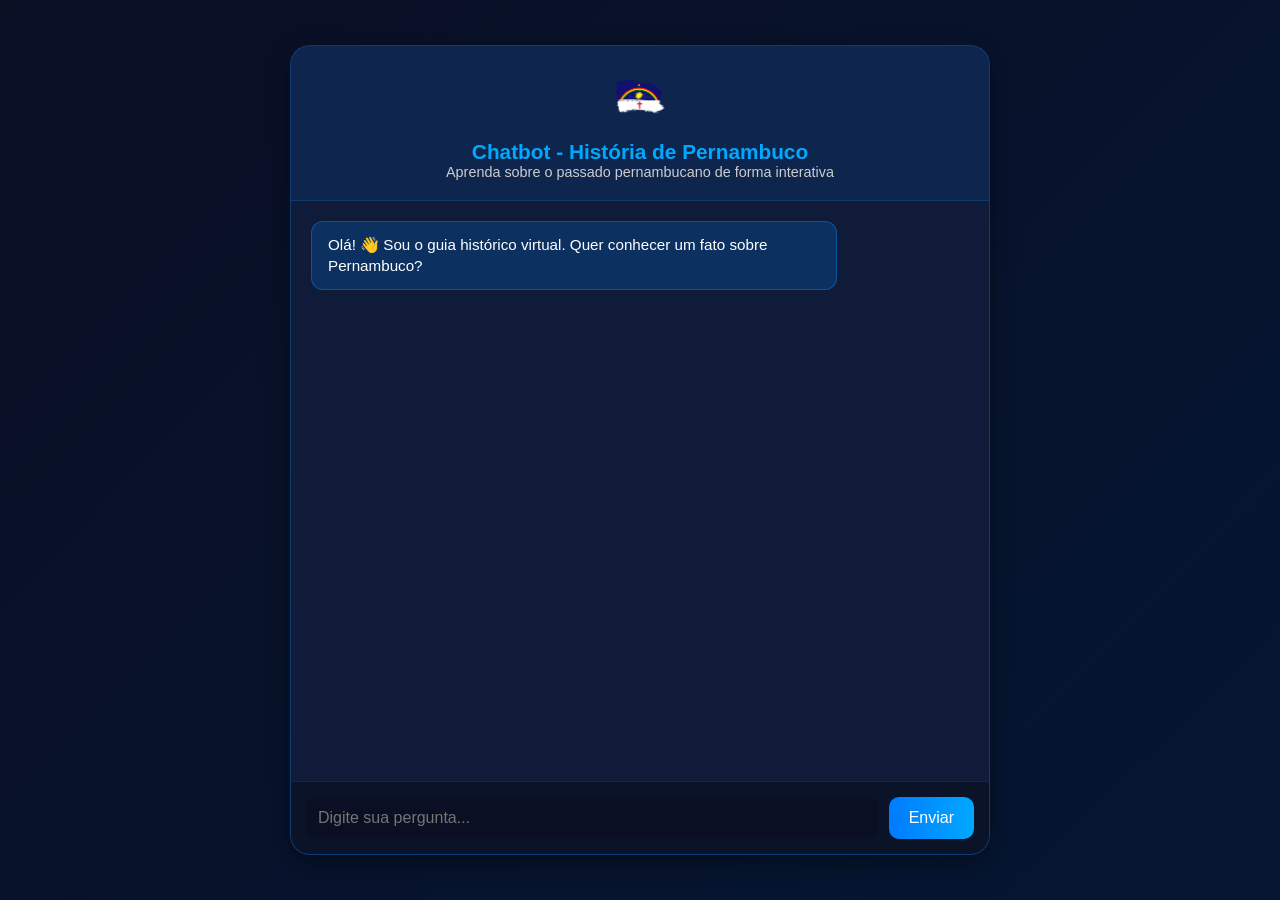
==== frontend/chatbot.html @ 069d9896 "base do front e dataset" ====
<!DOCTYPE html>
<html lang="pt-BR">
<head>
    <meta charset="UTF-8">
    <meta name="viewport" content="width=device-width, initial-scale=1.0">
    <title>Chatbot - História de Pernambuco</title>
    <link rel="stylesheet" href="css/chatbot.css">
</head>
<body>
    <div class="chat-container">
        <header class="chat-header">
            <img src="assets/logo-removebg-preview.png" alt="Logo" class="logo">
            <h1>Chatbot - História de Pernambuco</h1>
            <p>Aprenda sobre o passado pernambucano de forma interativa</p>
        </header>

        <div class="chat-box" id="chat-box">
            <div class="bot-message">
                <p>Olá! 👋 Sou o guia histórico virtual. Quer conhecer um fato sobre Pernambuco?</p>
            </div>
        </div>

        <div class="chat-input">
            <input type="text" id="user-input" placeholder="Digite sua pergunta...">
            <button onclick="enviarMensagem()">Enviar</button>
        </div>
    </div>

    <script src="js/chatbot.js"></script>
</body>
</html>
---- frontend/css/chatbot.css ----
/* Reset básico */
* {
    margin: 0;
    padding: 0;
    box-sizing: border-box;
    font-family: 'Poppins', sans-serif;
}

/* Fundo geral */
body {
    background: linear-gradient(135deg, #0a0f24, #051733);
    color: #fff;
    height: 100vh;
    display: flex;
    align-items: center;
    justify-content: center;
}

/* Container principal */
.chat-container {
    display: flex;
    flex-direction: column;
    width: 95%;
    max-width: 700px;
    height: 90vh;
    background-color: #101b3a;
    border-radius: 20px;
    box-shadow: 0 8px 25px rgba(0, 0, 0, 0.4);
    border: 1px solid rgba(0, 140, 255, 0.3);
    overflow: hidden;
}

/* Cabeçalho */
.chat-header {
    text-align: center;
    padding: 20px;
    background: rgba(0, 140, 255, 0.1);
    border-bottom: 1px solid rgba(0, 140, 255, 0.2);
}

.chat-header .logo {
    width: 60px;
    margin-bottom: 10px;
}

.chat-header h1 {
    font-size: 1.3rem;
    color: #00a8ff;
}

.chat-header p {
    font-size: 0.9rem;
    color: #ccc;
}

/* Área de chat */
.chat-box {
    flex: 1;
    padding: 20px;
    overflow-y: auto;
    display: flex;
    flex-direction: column;
    gap: 15px;
}

/* Mensagens */
.bot-message,
.user-message {
    max-width: 80%;
    padding: 12px 16px;
    border-radius: 12px;
    font-size: 0.95rem;
    line-height: 1.4;
    word-wrap: break-word;
}

.bot-message {
    background-color: rgba(0, 140, 255, 0.2);
    align-self: flex-start;
    border: 1px solid rgba(0, 140, 255, 0.4);
}

.user-message {
    background-color: rgba(0, 140, 255, 0.8);
    align-self: flex-end;
    border: 1px solid rgba(0, 168, 255, 0.4);
}

/* Campo de input */
.chat-input {
    display: flex;
    padding: 15px;
    background: #0b1328;
    border-top: 1px solid rgba(0, 140, 255, 0.2);
}

.chat-input input {
    flex: 1;
    padding: 12px;
    border: none;
    border-radius: 10px;
    background-color: #0a0f24;
    color: #fff;
    font-size: 1rem;
    outline: none;
    margin-right: 10px;
    transition: 0.3s;
}

.chat-input input:focus {
    border: 1px solid #00a8ff;
    box-shadow: 0 0 8px #00a8ff;
}

.chat-input button {
    background: linear-gradient(90deg, #007bff, #00a8ff);
    color: white;
    border: none;
    border-radius: 10px;
    padding: 12px 20px;
    font-size: 1rem;
    cursor: pointer;
    transition: 0.2s;
}

.chat-input button:hover {
    transform: translateY(-2px);
    box-shadow: 0 5px 15px rgba(0, 168, 255, 0.3);
}

/* Scroll bonito */
.chat-box::-webkit-scrollbar {
    width: 6px;
}
.chat-box::-webkit-scrollbar-thumb {
    background-color: #00a8ff;
    border-radius: 10px;
}
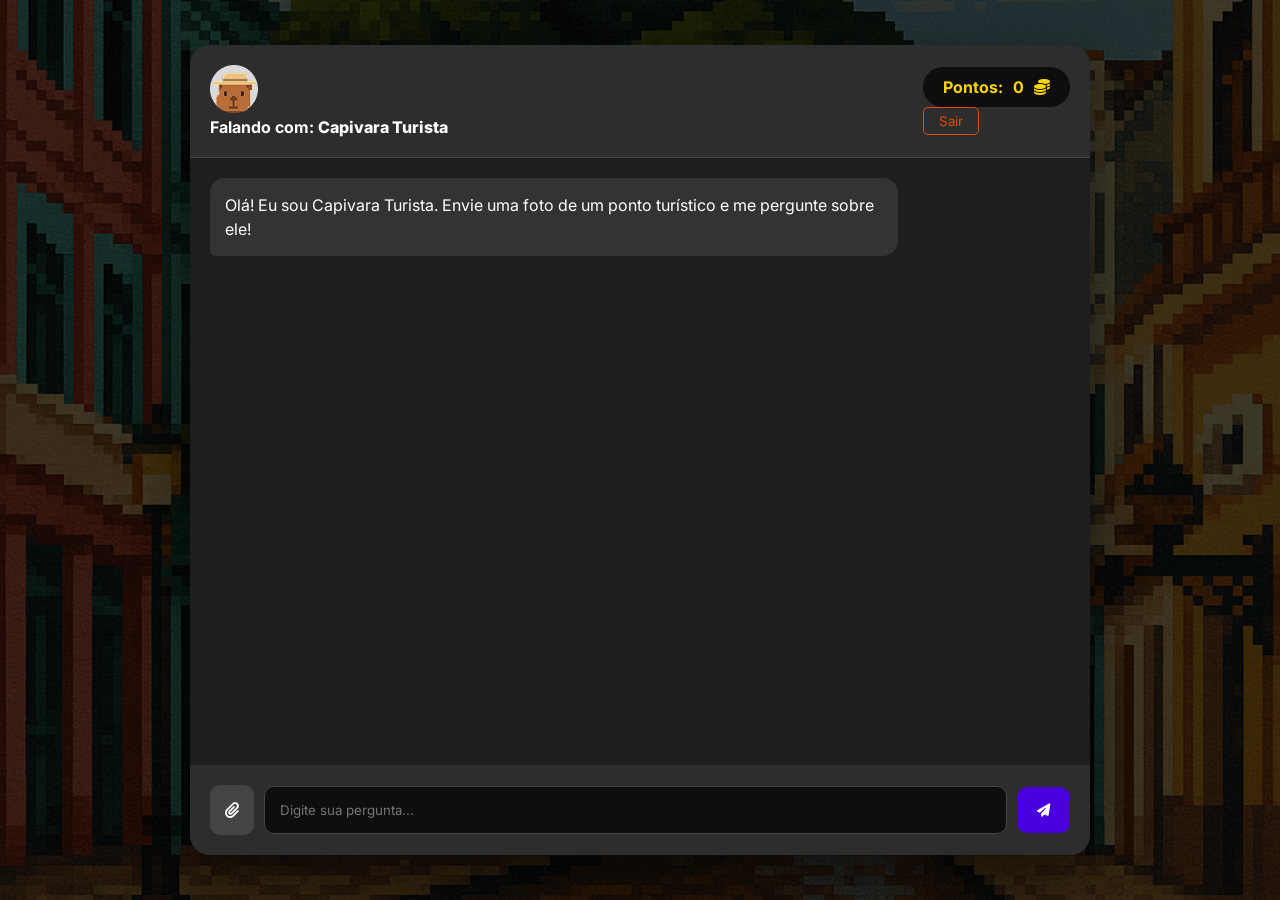
==== commit a077007c: "Restaura chatbot.html e adiciona novas paginas do front" ====
--- a/frontend/chatbot.html
+++ b/frontend/chatbot.html
@@ -2,30 +2,160 @@
 <html lang="pt-BR">
 <head>
     <meta charset="UTF-8">
-    <meta name="viewport" content="width=device-width, initial-scale=1.0">
-    <title>Chatbot - História de Pernambuco</title>
-    <link rel="stylesheet" href="css/chatbot.css">
+    <title>Chat - QuizBot PE</title>
+    <link href="https://fonts.googleapis.com/css2?family=Inter:wght@400;600;700;800&display=swap" rel="stylesheet">
+    <link rel="stylesheet" href="https://cdnjs.cloudflare.com/ajax/libs/font-awesome/6.4.0/css/all.min.css">
+    <link rel="stylesheet" href="chatbot.css">
 </head>
 <body>
+
+    <!-- Áudio de Fundo -->
+    <audio id="bg-music" autoplay loop>
+        <source src="assets/audio/chico_beat.m4a" type="audio/mpeg">
+    </audio>
+
     <div class="chat-container">
-        <header class="chat-header">
-            <img src="assets/logo-removebg-preview.png" alt="Logo" class="logo">
-            <h1>Chatbot - História de Pernambuco</h1>
-            <p>Aprenda sobre o passado pernambucano de forma interativa</p>
-        </header>
-
-        <div class="chat-box" id="chat-box">
-            <div class="bot-message">
-                <p>Olá! 👋 Sou o guia histórico virtual. Quer conhecer um fato sobre Pernambuco?</p>
+        <!-- Header -->
+        <div class="chat-header">
+            <!-- Lado Esquerdo: Avatar + Texto -->
+            <div class="header-left">
+                <div class="avatar-circle">
+                    <!-- A imagem será carregada via JS -->
+                    <img id="profile-img" src="" alt="Avatar">
+                </div>
+                <div class="header-text">
+                    <span style="font-weight: 700;">Falando com:</span>
+                    <span id="char-name" style="font-weight: 800;">Personagem</span>
+                </div>
+            </div>
+            
+            <!-- Lado Direito: Pontos + Sair (Estilo Original) -->
+            <div class="header-right">
+                <div class="score-box">
+                    <span>Pontos:</span>
+                    <span id="score-display">0</span>
+                    <i class="fa-solid fa-coins"></i>
+                </div>
+                
+                <button class="btn-exit" onclick="window.location.href='login.html'">Sair</button>
             </div>
         </div>
 
-        <div class="chat-input">
-            <input type="text" id="user-input" placeholder="Digite sua pergunta...">
-            <button onclick="enviarMensagem()">Enviar</button>
+        <!-- Mensagens -->
+        <div class="chat-messages" id="chat-messages"></div>
+
+        <!-- Input -->
+        <div class="chat-input-area">
+            <label class="file-upload-label" for="file-input">
+                <i class="fa-solid fa-paperclip"></i>
+            </label>
+            <input type="file" id="file-input" accept="image/*" onchange="handleImageUpload(this)">
+            
+            <input type="text" id="chat-input" class="chat-input" placeholder="Digite sua pergunta..." onkeypress="handleKeyPress(event)">
+            
+            <button class="btn-send" onclick="sendMessage()">
+                <i class="fa-solid fa-paper-plane"></i>
+            </button>
         </div>
     </div>
 
-    <script src="js/chatbot.js"></script>
+    <script>
+        // --- INICIALIZAÇÃO ---
+        const personagem = localStorage.getItem('personagem_escolhido') || 'Capivara Turista';
+        let pontuacao = parseInt(localStorage.getItem('pontuacao_atual')) || 0;
+        let imagemAtual = null;
+        let interacoes = 0;
+
+        // Mapeamento das imagens de perfil
+        // Certifique-se que essas imagens estão na pasta 'assets/'
+        // As chaves devem ser IDÊNTICAS ao nome salvo no localStorage na página anterior
+        const perfis = {
+            'João Frevo': 'assets/joaofrevo_perfil.png',
+            'Maria Maracatu': 'assets/mariamaracatu_perfil.png',
+            'Capivara Turista': 'assets/capivaraturista_perfil.png'
+        };
+
+        // Define a imagem e o texto
+        // Fallback para capivara se não achar a imagem específica
+        const imgPath = perfis[personagem] || 'assets/capivaraturista_perfil.png'; 
+        
+        document.getElementById('profile-img').src = imgPath;
+        document.getElementById('char-name').innerText = personagem;
+        document.getElementById('score-display').innerText = pontuacao;
+
+        // Mensagem inicial
+        addMessage('bot', `Olá! Eu sou ${personagem}. Envie uma foto de um ponto turístico e me pergunte sobre ele!`);
+
+        // --- FUNÇÕES ---
+        function handleKeyPress(e) {
+            if (e.key === 'Enter') sendMessage();
+        }
+
+        function handleImageUpload(input) {
+            if (input.files && input.files[0]) {
+                const reader = new FileReader();
+                reader.onload = function(e) {
+                    imagemAtual = e.target.result; 
+                    const imgHTML = `<img src="${e.target.result}" class="uploaded-preview"> <i>Imagem carregada.</i>`;
+                    addMessage('user', imgHTML);
+                }
+                reader.readAsDataURL(input.files[0]);
+            }
+        }
+
+        function addMessage(sender, htmlContent) {
+            const chatBox = document.getElementById('chat-messages');
+            const div = document.createElement('div');
+            div.classList.add('message', sender);
+            div.innerHTML = htmlContent;
+            chatBox.appendChild(div);
+            chatBox.scrollTop = chatBox.scrollHeight;
+        }
+
+        async function sendMessage() {
+            const inputField = document.getElementById('chat-input');
+            const text = inputField.value.trim();
+
+            if (!text && !imagemAtual) return;
+
+            if (text) addMessage('user', text);
+            inputField.value = '';
+
+            const loadingId = 'loading-' + Date.now();
+            const loadingDiv = document.createElement('div');
+            loadingDiv.classList.add('message', 'bot');
+            loadingDiv.innerText = 'Digitando...';
+            loadingDiv.id = loadingId;
+            document.getElementById('chat-messages').appendChild(loadingDiv);
+
+            try {
+                // Simulação de resposta do backend
+                await new Promise(r => setTimeout(r, 1500));
+                
+                let respostaTexto = "Interessante! Esse lugar tem muita história.";
+                let pontosGanhos = 10;
+
+                document.getElementById(loadingId).remove();
+                addMessage('bot', respostaTexto);
+                
+                pontuacao += pontosGanhos;
+                localStorage.setItem('pontuacao_atual', pontuacao);
+                document.getElementById('score-display').innerText = pontuacao;
+                addMessage('bot', `<b>+${pontosGanhos} Pontos!</b>`);
+
+                imagemAtual = null; 
+                interacoes++;
+
+                if (pontuacao >= 50 || interacoes >= 3) {
+                    setTimeout(() => {
+                        window.location.href = "final.html";
+                    }, 2000);
+                }
+
+            } catch (error) {
+                console.error(error);
+            }
+        }
+    </script>
 </body>
-</html>
+</html>
--- a/frontend/chatbot.css
+++ b/frontend/chatbot.css
@@ -0,0 +1,88 @@
+* { margin: 0; padding: 0; box-sizing: border-box; font-family: 'Inter', sans-serif; }
+
+body {
+    /* Imagem de Fundo */
+    background-image: url('assets/ruabomjesus.png');
+    background-size: cover;
+    background-position: center;
+    background-repeat: no-repeat;
+    background-attachment: fixed;
+    
+    color: #FFFFFF;
+    height: 100vh;
+    display: flex;
+    justify-content: center;
+    align-items: center;
+    position: relative;
+}
+
+body::before {
+    content: '';
+    position: absolute;
+    top: 0; left: 0; right: 0; bottom: 0;
+    background-color: rgba(0, 0, 0, 0.75);
+    z-index: -1;
+}
+
+.chat-container {
+    background-color: #1E1E1E; width: 100%; max-width: 900px;
+    height: 90vh; border-radius: 20px; display: flex;
+    flex-direction: column; overflow: hidden;
+    box-shadow: 0 20px 50px rgba(0,0,0,0.5);
+}
+
+.chat-header {
+    background-color: #2D2D2D; padding: 20px; display: flex;
+    justify-content: space-between; align-items: center;
+    border-bottom: 1px solid #444;
+}
+
+.score-box {
+    background-color: #0E0E0E; padding: 10px 20px; border-radius: 50px;
+    display: flex; align-items: center; gap: 10px; font-weight: bold;
+    color: #FFD700;
+}
+
+.btn-exit {
+    background: transparent; border: 1px solid #E04B00; color: #E04B00;
+    padding: 5px 15px; border-radius: 5px; cursor: pointer;
+}
+
+.chat-messages {
+    flex: 1; padding: 20px; overflow-y: auto; display: flex;
+    flex-direction: column; gap: 15px;
+}
+
+/* Balões */
+.message {
+    max-width: 80%; padding: 15px; border-radius: 15px; line-height: 1.5;
+    animation: popIn 0.3s;
+}
+@keyframes popIn { from { opacity: 0; transform: scale(0.8); } to { opacity: 1; transform: scale(1); } }
+
+.message.bot { background-color: #333; align-self: flex-start; border-bottom-left-radius: 5px; }
+.message.user { background-color: #4B00E0; align-self: flex-end; border-bottom-right-radius: 5px; }
+
+.message img.uploaded-preview { max-width: 100%; border-radius: 10px; margin-bottom: 10px; display: block; }
+
+.chat-input-area {
+    background-color: #2D2D2D; padding: 20px; display: flex;
+    gap: 10px; align-items: center;
+}
+
+.file-upload-label {
+    background-color: #444; color: white; padding: 15px;
+    border-radius: 10px; cursor: pointer;
+}
+#file-input { display: none; }
+
+.chat-input {
+    flex: 1; background-color: #0E0E0E; border: 1px solid #444;
+    padding: 15px; border-radius: 10px; color: white; outline: none;
+}
+
+.btn-send {
+    background-color: #4B00E0; color: white; border: none;
+    padding: 15px 20px; border-radius: 10px; cursor: pointer;
+}
+.btn-send:hover { background-color: #5E1FFF; }
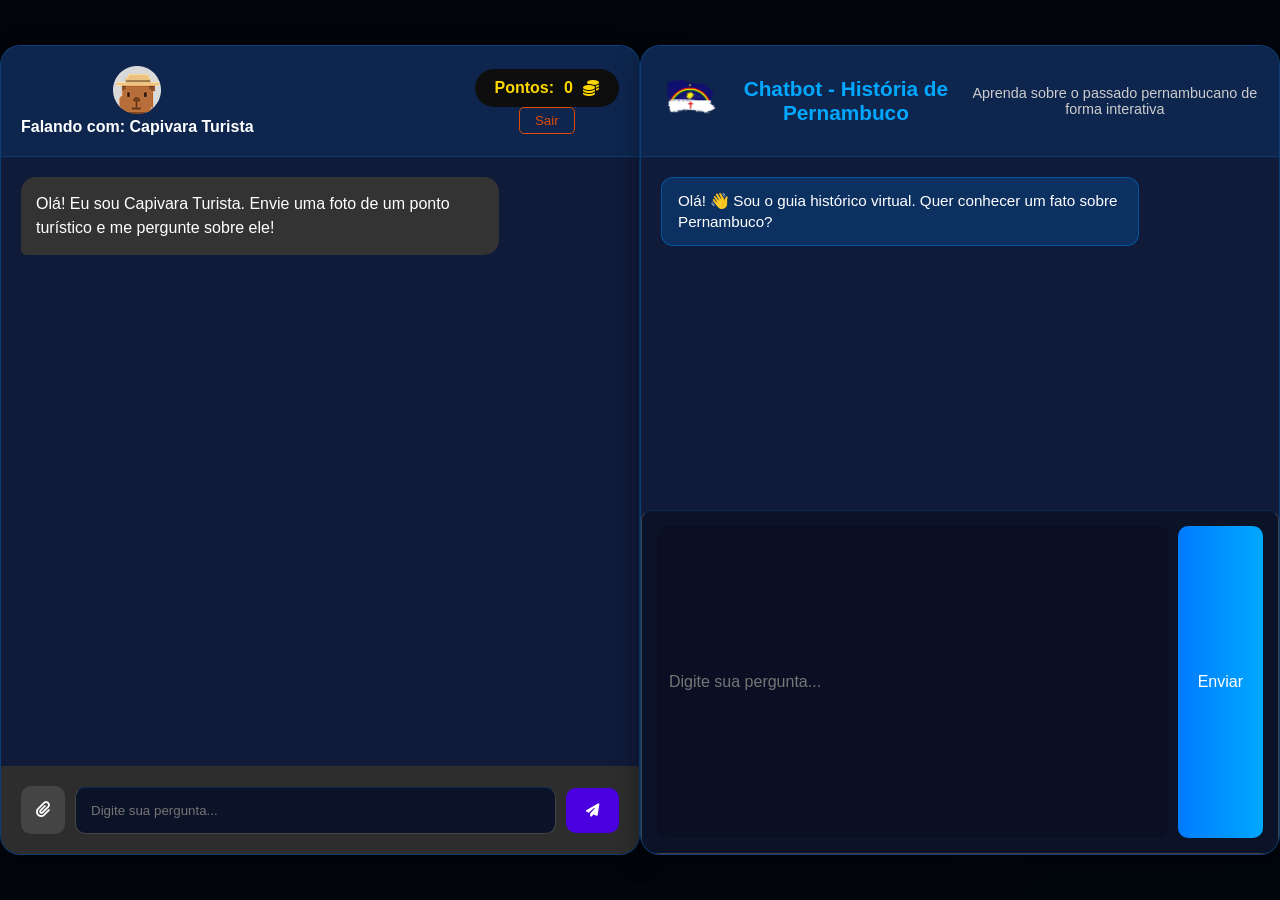
==== commit 03ecf2db: "Merge branch 'main' into kcarrasco-front" ====
--- a/frontend/chatbot.html
+++ b/frontend/chatbot.html
@@ -158,4 +158,32 @@
         }
     </script>
 </body>
-</html>+</html>
+    <meta name="viewport" content="width=device-width, initial-scale=1.0">
+    <title>Chatbot - História de Pernambuco</title>
+    <link rel="stylesheet" href="css/chatbot.css">
+</head>
+<body>
+    <div class="chat-container">
+        <header class="chat-header">
+            <img src="assets/logo-removebg-preview.png" alt="Logo" class="logo">
+            <h1>Chatbot - História de Pernambuco</h1>
+            <p>Aprenda sobre o passado pernambucano de forma interativa</p>
+        </header>
+
+        <div class="chat-box" id="chat-box">
+            <div class="bot-message">
+                <p>Olá! 👋 Sou o guia histórico virtual. Quer conhecer um fato sobre Pernambuco?</p>
+            </div>
+        </div>
+
+        <div class="chat-input">
+            <input type="text" id="user-input" placeholder="Digite sua pergunta...">
+            <button onclick="enviarMensagem()">Enviar</button>
+        </div>
+    </div>
+
+    <script src="js/chatbot.js"></script>
+</body>
+</html>
+
--- a/frontend/css/chatbot.css
+++ b/frontend/css/chatbot.css
@@ -0,0 +1,138 @@
+/* Reset básico */
+* {
+    margin: 0;
+    padding: 0;
+    box-sizing: border-box;
+    font-family: 'Poppins', sans-serif;
+}
+
+/* Fundo geral */
+body {
+    background: linear-gradient(135deg, #0a0f24, #051733);
+    color: #fff;
+    height: 100vh;
+    display: flex;
+    align-items: center;
+    justify-content: center;
+}
+
+/* Container principal */
+.chat-container {
+    display: flex;
+    flex-direction: column;
+    width: 95%;
+    max-width: 700px;
+    height: 90vh;
+    background-color: #101b3a;
+    border-radius: 20px;
+    box-shadow: 0 8px 25px rgba(0, 0, 0, 0.4);
+    border: 1px solid rgba(0, 140, 255, 0.3);
+    overflow: hidden;
+}
+
+/* Cabeçalho */
+.chat-header {
+    text-align: center;
+    padding: 20px;
+    background: rgba(0, 140, 255, 0.1);
+    border-bottom: 1px solid rgba(0, 140, 255, 0.2);
+}
+
+.chat-header .logo {
+    width: 60px;
+    margin-bottom: 10px;
+}
+
+.chat-header h1 {
+    font-size: 1.3rem;
+    color: #00a8ff;
+}
+
+.chat-header p {
+    font-size: 0.9rem;
+    color: #ccc;
+}
+
+/* Área de chat */
+.chat-box {
+    flex: 1;
+    padding: 20px;
+    overflow-y: auto;
+    display: flex;
+    flex-direction: column;
+    gap: 15px;
+}
+
+/* Mensagens */
+.bot-message,
+.user-message {
+    max-width: 80%;
+    padding: 12px 16px;
+    border-radius: 12px;
+    font-size: 0.95rem;
+    line-height: 1.4;
+    word-wrap: break-word;
+}
+
+.bot-message {
+    background-color: rgba(0, 140, 255, 0.2);
+    align-self: flex-start;
+    border: 1px solid rgba(0, 140, 255, 0.4);
+}
+
+.user-message {
+    background-color: rgba(0, 140, 255, 0.8);
+    align-self: flex-end;
+    border: 1px solid rgba(0, 168, 255, 0.4);
+}
+
+/* Campo de input */
+.chat-input {
+    display: flex;
+    padding: 15px;
+    background: #0b1328;
+    border-top: 1px solid rgba(0, 140, 255, 0.2);
+}
+
+.chat-input input {
+    flex: 1;
+    padding: 12px;
+    border: none;
+    border-radius: 10px;
+    background-color: #0a0f24;
+    color: #fff;
+    font-size: 1rem;
+    outline: none;
+    margin-right: 10px;
+    transition: 0.3s;
+}
+
+.chat-input input:focus {
+    border: 1px solid #00a8ff;
+    box-shadow: 0 0 8px #00a8ff;
+}
+
+.chat-input button {
+    background: linear-gradient(90deg, #007bff, #00a8ff);
+    color: white;
+    border: none;
+    border-radius: 10px;
+    padding: 12px 20px;
+    font-size: 1rem;
+    cursor: pointer;
+    transition: 0.2s;
+}
+
+.chat-input button:hover {
+    transform: translateY(-2px);
+    box-shadow: 0 5px 15px rgba(0, 168, 255, 0.3);
+}
+
+/* Scroll bonito */
+.chat-box::-webkit-scrollbar {
+    width: 6px;
+}
+.chat-box::-webkit-scrollbar-thumb {
+    background-color: #00a8ff;
+    border-radius: 10px;
+}
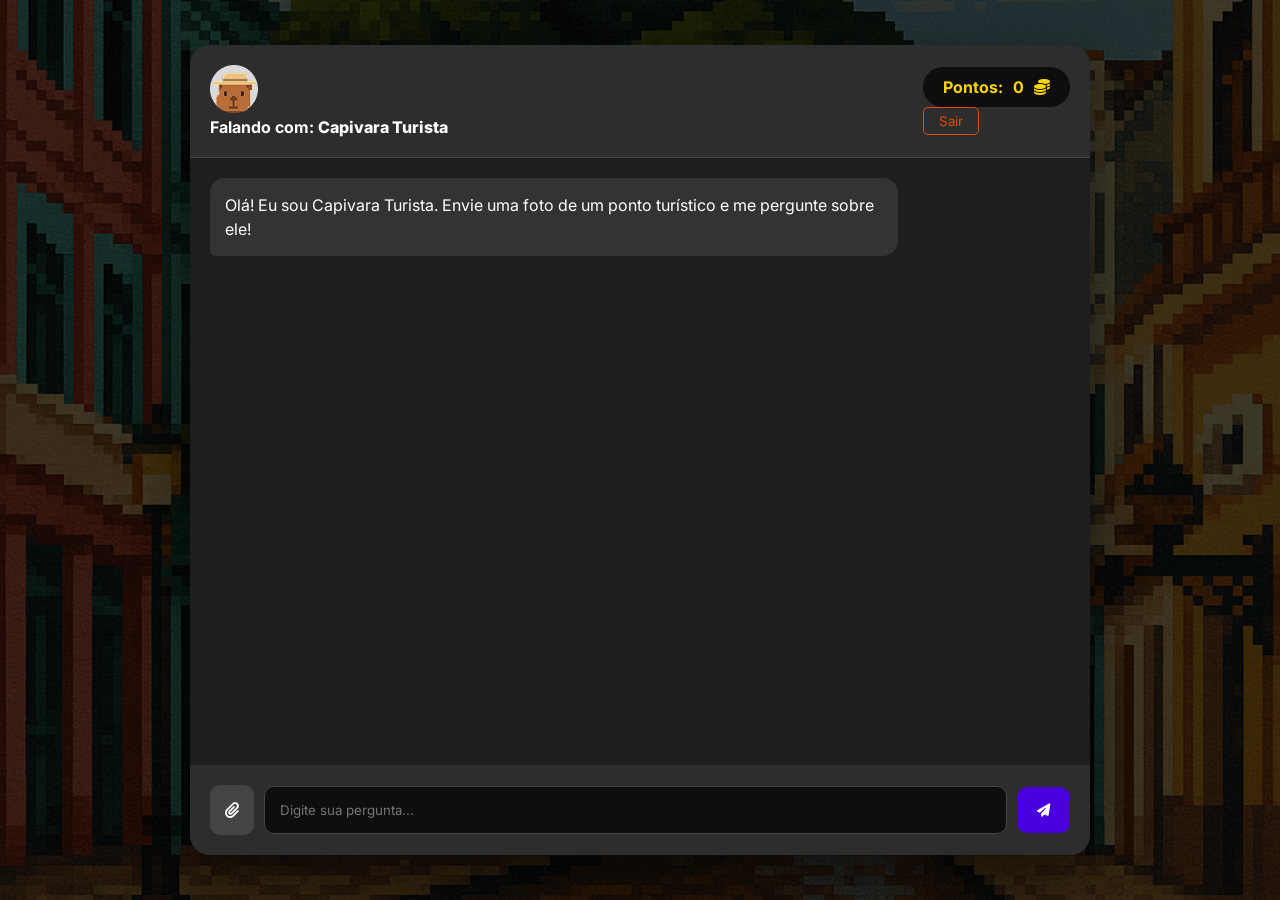
==== commit 04b474e1: "upload new files" ====
--- a/frontend/chatbot.html
+++ b/frontend/chatbot.html
@@ -11,7 +11,7 @@
 
     <!-- Áudio de Fundo -->
     <audio id="bg-music" autoplay loop>
-        <source src="assets/audio/chico_beat.m4a" type="audio/mpeg">
+        <source src="assets/audio/chico_beat.m4a" type="audio/mp4">
     </audio>
 
     <div class="chat-container">
@@ -157,33 +157,6 @@
             }
         }
     </script>
+    <script src="audio.js"></script>
 </body>
-</html>
-    <meta name="viewport" content="width=device-width, initial-scale=1.0">
-    <title>Chatbot - História de Pernambuco</title>
-    <link rel="stylesheet" href="css/chatbot.css">
-</head>
-<body>
-    <div class="chat-container">
-        <header class="chat-header">
-            <img src="assets/logo-removebg-preview.png" alt="Logo" class="logo">
-            <h1>Chatbot - História de Pernambuco</h1>
-            <p>Aprenda sobre o passado pernambucano de forma interativa</p>
-        </header>
-
-        <div class="chat-box" id="chat-box">
-            <div class="bot-message">
-                <p>Olá! 👋 Sou o guia histórico virtual. Quer conhecer um fato sobre Pernambuco?</p>
-            </div>
-        </div>
-
-        <div class="chat-input">
-            <input type="text" id="user-input" placeholder="Digite sua pergunta...">
-            <button onclick="enviarMensagem()">Enviar</button>
-        </div>
-    </div>
-
-    <script src="js/chatbot.js"></script>
-</body>
-</html>
-
+</html>
